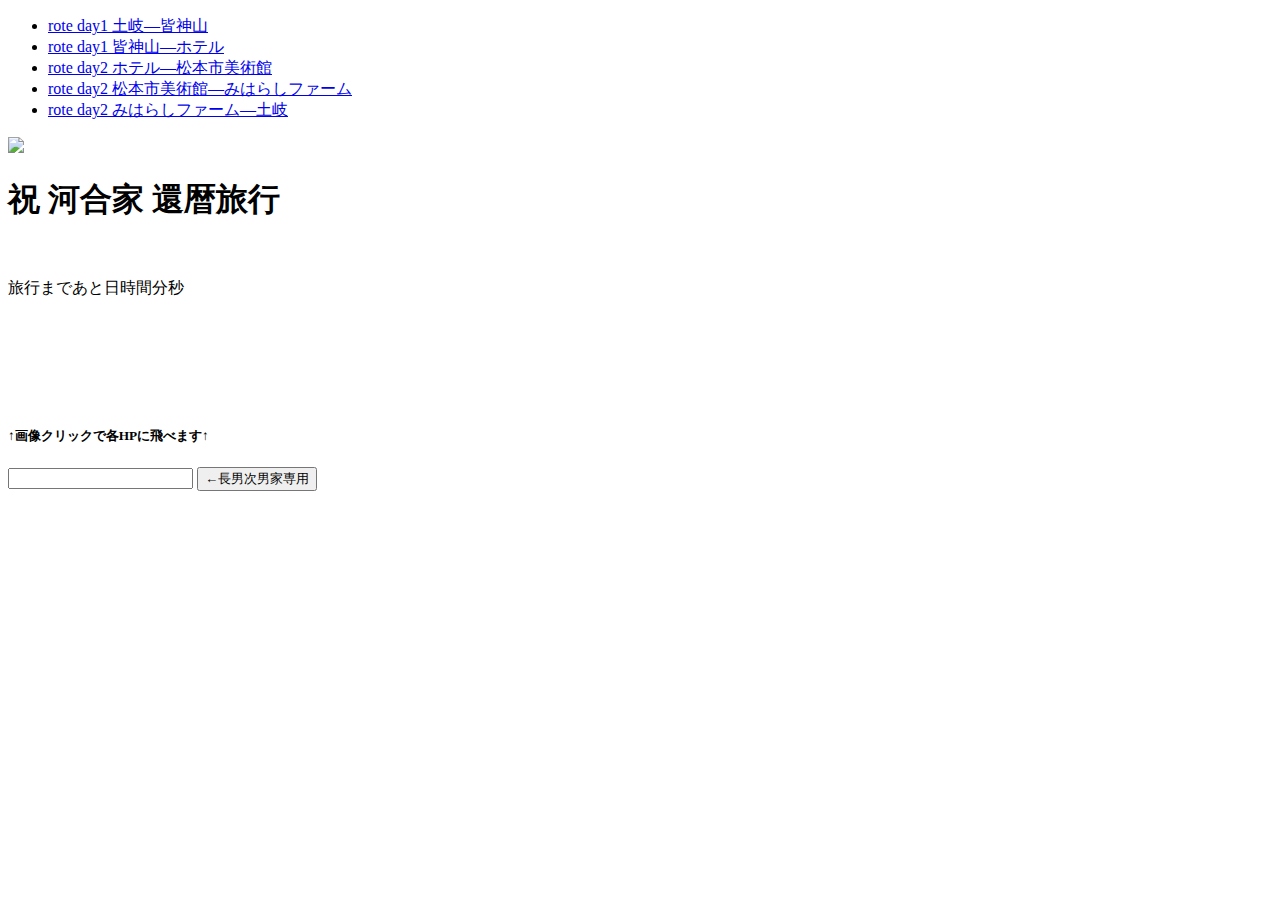
==== index.html @ e6d12a35 "Create index.html" ====
<!DOCTYPE html>
<html lang="ja">
    <head>
        <meta charset="UTF-8">
        <title>河合家　還暦旅行</title>
        <meta name="description" content="旅のしおり">
        <link rel="stylesheet" href="trip step3.css">
    </head>

    <body>

        <header>

            
            <nav id="nav">
                <ul>
                    <li><a href="https://www.google.co.jp/maps/dir/%E5%B2%90%E9%98%9C%E7%9C%8C%E5%9C%9F%E5%B2%90%E5%B8%82%E5%9C%9F%E5%B2%90%E3%83%B6%E4%B8%98%EF%BC%91%E4%B8%81%E7%9B%AE%EF%BC%92+%E5%9C%9F%E5%B2%90%E3%83%97%E3%83%AC%E3%83%9F%E3%82%A2%E3%83%A0%E3%83%BB%E3%82%A2%E3%82%A6%E3%83%88%E3%83%AC%E3%83%83%E3%83%88/%E3%80%92381-1222+%E9%95%B7%E9%87%8E%E7%9C%8C%E9%95%B7%E9%87%8E%E5%B8%82%E6%9D%BE%E4%BB%A3%E7%94%BA%E8%B1%8A%E6%A0%84+%E7%9A%86%E7%A5%9E%E5%B1%B1/@36.0095052,137.4289829,9.25z/data=!4m14!4m13!1m5!1m1!1s0x6003419807155555:0x1e7607af8ff06f23!2m2!1d137.1656881!2d35.3405251!1m5!1m1!1s0x601d9abe53f55355:0xe488a003d1e8ed64!2m2!1d138.2223867!2d36.5538547!3e0?hl=ja">rote day1 土岐―皆神山</a></li>
                    <li><a href="https://www.google.co.jp/maps/dir/%E3%80%92381-1222+%E9%95%B7%E9%87%8E%E7%9C%8C%E9%95%B7%E9%87%8E%E5%B8%82%E6%9D%BE%E4%BB%A3%E7%94%BA%E8%B1%8A%E6%A0%84+%E7%9A%86%E7%A5%9E%E5%B1%B1/%E9%95%B7%E9%87%8E%E7%9C%8C%E8%8C%85%E9%87%8E%E5%B8%82%E5%8C%97%E5%B1%B1%E8%93%BC%E7%A7%91%EF%BC%94%EF%BC%90%EF%BC%93%EF%BC%95%E2%88%92%EF%BC%99%EF%BC%94%EF%BC%99+%E3%83%86%E3%83%A9%E3%82%B9%E8%93%BC%E7%A7%91%E3%83%AA%E3%82%BE%E3%83%BC%E3%83%88%EF%BC%86%E3%82%B9%E3%83%91/@36.2873185,137.8564038,10z/data=!3m1!5s0x60034197f5f91059:0x25d04280bfce53dd!4m15!4m14!1m5!1m1!1s0x601d9abe53f55355:0xe488a003d1e8ed64!2m2!1d138.2223867!2d36.5538547!1m5!1m1!1s0x601c4e2fc760ca7b:0x9e1f6e4953807ab2!2m2!1d138.2509283!2d36.0518989!3e0!5i1?hl=ja">rote day1 皆神山―ホテル</a></li>
                    <li><a href="https://www.google.co.jp/maps/dir/%E9%95%B7%E9%87%8E%E7%9C%8C%E8%8C%85%E9%87%8E%E5%B8%82%E5%8C%97%E5%B1%B1%E8%93%BC%E7%A7%91%EF%BC%94%EF%BC%90%EF%BC%93%EF%BC%95%E2%88%92%EF%BC%99%EF%BC%94%EF%BC%99+%E3%83%86%E3%83%A9%E3%82%B9%E8%93%BC%E7%A7%91%E3%83%AA%E3%82%BE%E3%83%BC%E3%83%88%EF%BC%86%E3%82%B9%E3%83%91/%E9%95%B7%E9%87%8E%E7%9C%8C%E6%9D%BE%E6%9C%AC%E5%B8%82%E4%B8%AD%E5%A4%AE%EF%BC%94%E4%B8%81%E7%9B%AE%EF%BC%92+%E6%9D%BE%E6%9C%AC%E5%B8%82%E7%BE%8E%E8%A1%93%E9%A4%A8+%E6%9D%BE%E6%9C%AC%E5%B8%82%E7%BE%8E%E8%A1%93%E9%A4%A8/@36.1149726,137.9503596,11z/data=!3m1!5s0x60034197f5f91059:0x25d04280bfce53dd!4m14!4m13!1m5!1m1!1s0x601c4e2fc760ca7b:0x9e1f6e4953807ab2!2m2!1d138.2509283!2d36.0518989!1m5!1m1!1s0x601d0eeb548678bf:0x145af10801c5688c!2m2!1d137.976497!2d36.231628!3e0?hl=ja">rote day2 ホテル―松本市美術館</a></li>
                    <li><a href="https://www.google.co.jp/maps/dir/%E9%95%B7%E9%87%8E%E7%9C%8C%E6%9D%BE%E6%9C%AC%E5%B8%82%E4%B8%AD%E5%A4%AE%EF%BC%94%E4%B8%81%E7%9B%AE%EF%BC%92+%E6%9D%BE%E6%9C%AC%E5%B8%82%E7%BE%8E%E8%A1%93%E9%A4%A8+%E6%9D%BE%E6%9C%AC%E5%B8%82%E7%BE%8E%E8%A1%93%E9%A4%A8/%E9%95%B7%E9%87%8E%E7%9C%8C%E4%BC%8A%E9%82%A3%E5%B8%82%E8%A5%BF%E7%AE%95%E8%BC%AA%EF%BC%93%EF%BC%94%EF%BC%91%EF%BC%96%E2%88%92%EF%BC%91+%E3%81%BF%E3%81%AF%E3%82%89%E3%81%97%E3%83%95%E3%82%A1%E3%83%BC%E3%83%A0+%E3%81%B5%E3%82%8C%E3%81%82%E3%81%84%E5%BA%83%E5%A0%B4/@36.0485107,137.8414577,11z/data=!3m2!4b1!5s0x60034197f5f91059:0x25d04280bfce53dd!4m14!4m13!1m5!1m1!1s0x601d0eeb548678bf:0x145af10801c5688c!2m2!1d137.976497!2d36.231628!1m5!1m1!1s0x601ce54b06904a2d:0x21e76edadf613900!2m2!1d137.9196154!2d35.8812682!3e0?hl=ja">rote day2 松本市美術館―みはらしファーム</a></li>
                    <li><a href="https://www.google.co.jp/maps/dir/%E9%95%B7%E9%87%8E%E7%9C%8C%E4%BC%8A%E9%82%A3%E5%B8%82%E8%A5%BF%E7%AE%95%E8%BC%AA%EF%BC%93%EF%BC%94%EF%BC%91%EF%BC%96%E2%88%92%EF%BC%91+%E3%81%BF%E3%81%AF%E3%82%89%E3%81%97%E3%83%95%E3%82%A1%E3%83%BC%E3%83%A0+%E3%81%B5%E3%82%8C%E3%81%82%E3%81%84%E5%BA%83%E5%A0%B4/%E5%B2%90%E9%98%9C%E7%9C%8C%E5%9C%9F%E5%B2%90%E5%B8%82%E5%9C%9F%E5%B2%90%E3%83%B6%E4%B8%98%EF%BC%91%E4%B8%81%E7%9B%AE%EF%BC%92+%E5%9C%9F%E5%B2%90%E3%83%97%E3%83%AC%E3%83%9F%E3%82%A2%E3%83%A0%E3%83%BB%E3%82%A2%E3%82%A6%E3%83%88%E3%83%AC%E3%83%83%E3%83%88/@35.6191045,137.3478931,10.5z/data=!3m1!5s0x60034197f5f91059:0x25d04280bfce53dd!4m14!4m13!1m5!1m1!1s0x601ce54b06904a2d:0x21e76edadf613900!2m2!1d137.9196154!2d35.8812682!1m5!1m1!1s0x6003419807155555:0x1e7607af8ff06f23!2m2!1d137.1656881!2d35.3405251!3e0?hl=ja">rote day2 みはらしファーム―土岐</a></li>
                </ul>
            </nav>
            <div id="hamburger">
                <span class="inner_line" id="line1"></span>
                <span class="inner_line" id="line2"></span>
                <span class="inner_line" id="line3"></span>
            </div>
        </header>
       
              
        <div class="backImage">
            <img src="flower.jpg" />
            <h1>祝 河合家 還暦旅行</h1><br>
            <p class="timer">旅行まであと<span id="day"></span>日<span id="hour"></span>時間<span id="min"></span>分<span id="sec"></span>秒</p>
        </div>
        <div class="wrapper grid">
            <div class="item">
                <a href="https://www.terrace-tateshina.com/"><img src="hotel.jpg" alt=""></a>
            </div>
            <div class="item">
                <a href="https://www.nagano-cvb.or.jp/modules/sightseeing/page/49"><img src="minakami.jpg" alt=""></a>
            </div>
            <div class="item">
                <a href="https://matsumoto-artmuse.jp/"><img src="kusama.jpg" alt=""></a>
            </div>
            <div class="item">
                <a href="https://miharashi-farm.com/"><img src="ichigo.jpg" alt=""></a>
            </div>
            <div class="item">
                <a href="https://tenki.jp/forecast/3/23/"><img src="tenki.jpg" alt=""></a>
            </div>
        </div><!-- /.grid-->

        <h5>↑画像クリックで各HPに飛べます↑</h5>

        <form name="formno1">
            <input type="password" name="passwd">
            <input type="button" value="←長男次男家専用" onclick="goLoginPage();">
        </form>
            
        <script type="text/javascript" src="js2 step3.js"></script>
    </body>
</html>
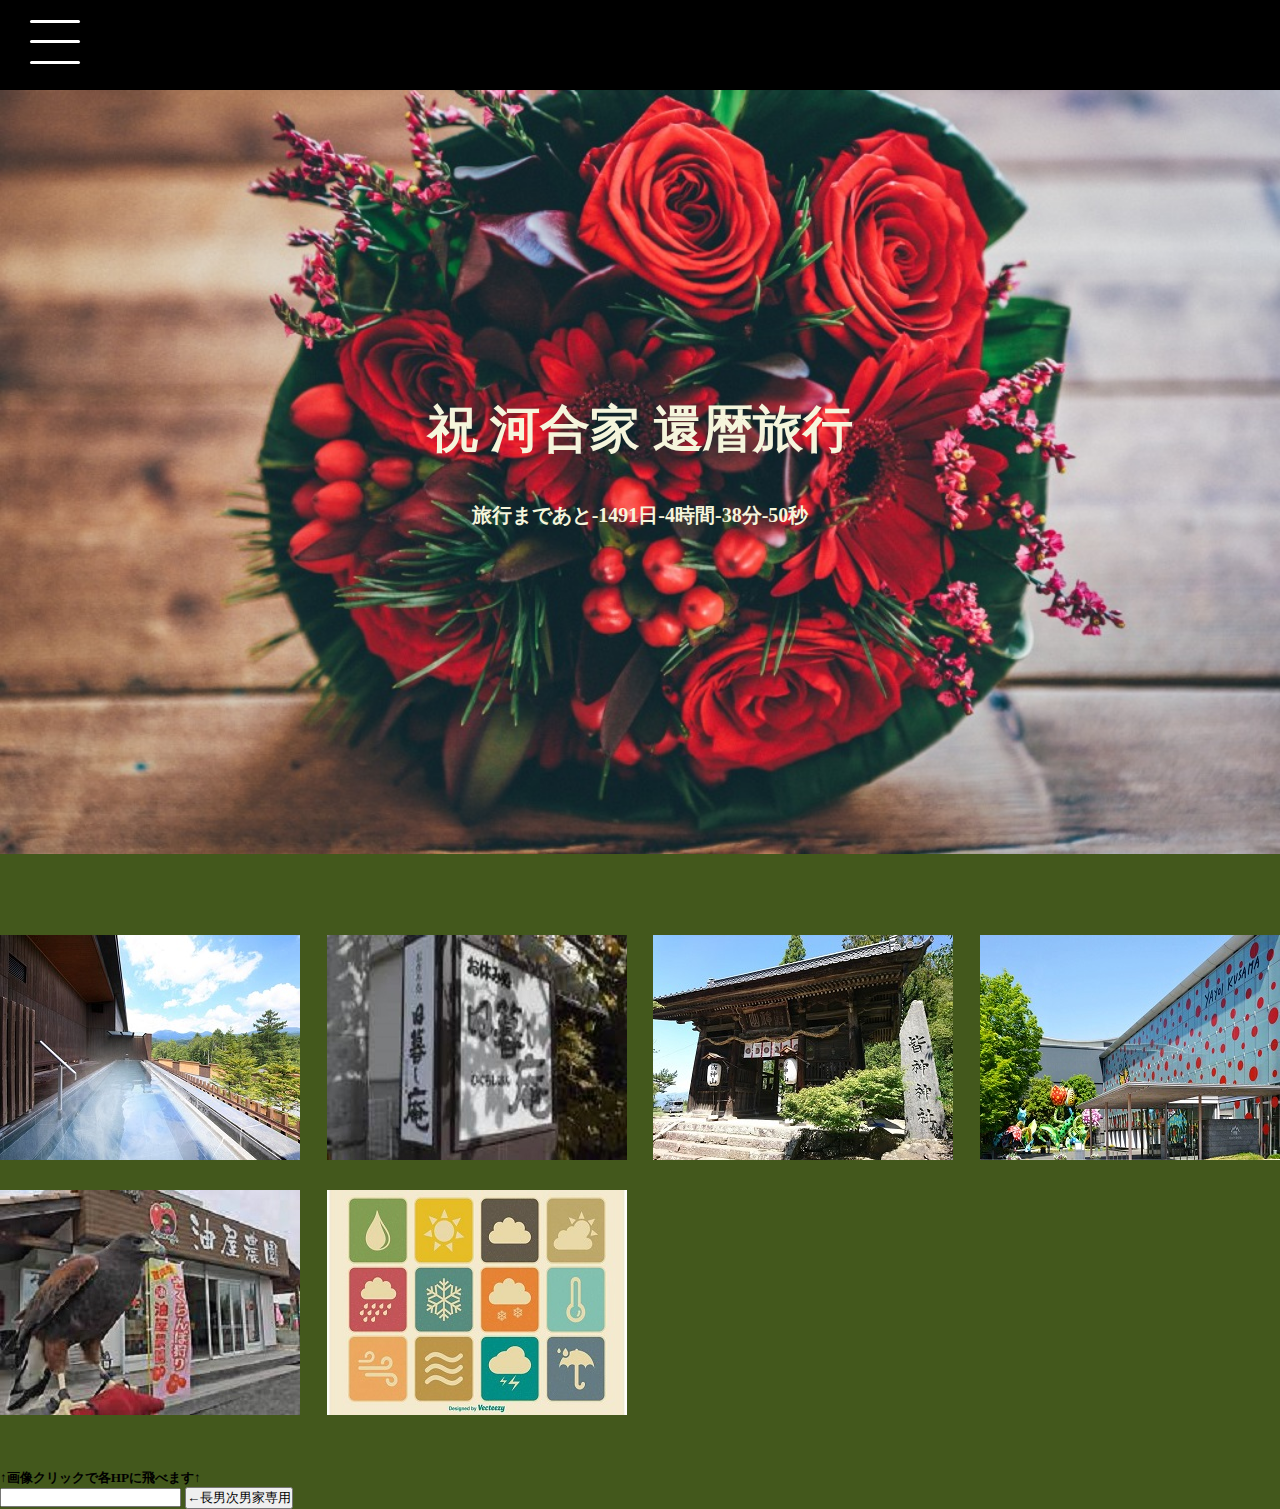
==== commit 23ddcb6a: "Update index.html" ====
--- a/index.html
+++ b/index.html
@@ -5,6 +5,7 @@
         <title>河合家　還暦旅行</title>
         <meta name="description" content="旅のしおり">
         <link rel="stylesheet" href="trip step3.css">
+      
     </head>
 
     <body>
@@ -14,11 +15,12 @@
             
             <nav id="nav">
                 <ul>
-                    <li><a href="https://www.google.co.jp/maps/dir/%E5%B2%90%E9%98%9C%E7%9C%8C%E5%9C%9F%E5%B2%90%E5%B8%82%E5%9C%9F%E5%B2%90%E3%83%B6%E4%B8%98%EF%BC%91%E4%B8%81%E7%9B%AE%EF%BC%92+%E5%9C%9F%E5%B2%90%E3%83%97%E3%83%AC%E3%83%9F%E3%82%A2%E3%83%A0%E3%83%BB%E3%82%A2%E3%82%A6%E3%83%88%E3%83%AC%E3%83%83%E3%83%88/%E3%80%92381-1222+%E9%95%B7%E9%87%8E%E7%9C%8C%E9%95%B7%E9%87%8E%E5%B8%82%E6%9D%BE%E4%BB%A3%E7%94%BA%E8%B1%8A%E6%A0%84+%E7%9A%86%E7%A5%9E%E5%B1%B1/@36.0095052,137.4289829,9.25z/data=!4m14!4m13!1m5!1m1!1s0x6003419807155555:0x1e7607af8ff06f23!2m2!1d137.1656881!2d35.3405251!1m5!1m1!1s0x601d9abe53f55355:0xe488a003d1e8ed64!2m2!1d138.2223867!2d36.5538547!3e0?hl=ja">rote day1 土岐―皆神山</a></li>
+                    <li><a href="https://www.google.co.jp/maps/dir/%E5%B2%90%E9%98%9C%E7%9C%8C%E5%9C%9F%E5%B2%90%E5%B8%82%E5%9C%9F%E5%B2%90%E3%83%B6%E4%B8%98%EF%BC%91%E4%B8%81%E7%9B%AE%EF%BC%92+%E5%9C%9F%E5%B2%90%E3%83%97%E3%83%AC%E3%83%9F%E3%82%A2%E3%83%A0%E3%83%BB%E3%82%A2%E3%82%A6%E3%83%88%E3%83%AC%E3%83%83%E3%83%88/%E9%95%B7%E9%87%8E%E7%9C%8C%E9%95%B7%E9%87%8E%E5%B8%82%E6%9D%BE%E4%BB%A3%E7%94%BA%E6%9D%BE%E4%BB%A3+%E3%81%8A%E4%BC%91%E3%81%BF%E5%87%A6%E6%97%A5%E6%9A%AE%E3%81%97%E5%BA%B5+%E3%81%8A%E4%BC%91%E3%81%BF%E5%87%A6+%E6%97%A5%E6%9A%AE%E3%81%97%E5%BA%B5/@35.9537128,137.1974982,9z/data=!3m2!4b1!5s0x60034197f5f91059:0x25d04280bfce53dd!4m14!4m13!1m5!1m1!1s0x6003419807155555:0x1e7607af8ff06f23!2m2!1d137.1656881!2d35.3405251!1m5!1m1!1s0x601d84d5e953aabf:0xea982194c0347bd7!2m2!1d138.1985774!2d36.5636622!3e0?hl=ja">rote day1 土岐―日暮し庵</a></li>
+                    <li><a href="https://www.google.co.jp/maps/dir/%E9%95%B7%E9%87%8E%E7%9C%8C%E9%95%B7%E9%87%8E%E5%B8%82%E6%9D%BE%E4%BB%A3%E7%94%BA%E6%9D%BE%E4%BB%A3+%E3%81%8A%E4%BC%91%E3%81%BF%E5%87%A6%E6%97%A5%E6%9A%AE%E3%81%97%E5%BA%B5+%E3%81%8A%E4%BC%91%E3%81%BF%E5%87%A6+%E6%97%A5%E6%9A%AE%E3%81%97%E5%BA%B5/%E7%9A%86%E7%A5%9E%E5%B1%B1%E3%80%81%E3%80%92381-1222+%E9%95%B7%E9%87%8E%E7%9C%8C%E9%95%B7%E9%87%8E%E5%B8%82%E6%9D%BE%E4%BB%A3%E7%94%BA/@36.5538841,138.2060764,15z/data=!3m2!4b1!5s0x60034197f5f91059:0x25d04280bfce53dd!4m14!4m13!1m5!1m1!1s0x601d84d5e953aabf:0xea982194c0347bd7!2m2!1d138.1985774!2d36.5636622!1m5!1m1!1s0x601d9ac0158aed43:0x154e782f6cae8c22!2m2!1d138.218214!2d36.5513208!3e0?hl=ja">rote day1 日暮し庵―皆神山</a></li>
                     <li><a href="https://www.google.co.jp/maps/dir/%E3%80%92381-1222+%E9%95%B7%E9%87%8E%E7%9C%8C%E9%95%B7%E9%87%8E%E5%B8%82%E6%9D%BE%E4%BB%A3%E7%94%BA%E8%B1%8A%E6%A0%84+%E7%9A%86%E7%A5%9E%E5%B1%B1/%E9%95%B7%E9%87%8E%E7%9C%8C%E8%8C%85%E9%87%8E%E5%B8%82%E5%8C%97%E5%B1%B1%E8%93%BC%E7%A7%91%EF%BC%94%EF%BC%90%EF%BC%93%EF%BC%95%E2%88%92%EF%BC%99%EF%BC%94%EF%BC%99+%E3%83%86%E3%83%A9%E3%82%B9%E8%93%BC%E7%A7%91%E3%83%AA%E3%82%BE%E3%83%BC%E3%83%88%EF%BC%86%E3%82%B9%E3%83%91/@36.2873185,137.8564038,10z/data=!3m1!5s0x60034197f5f91059:0x25d04280bfce53dd!4m15!4m14!1m5!1m1!1s0x601d9abe53f55355:0xe488a003d1e8ed64!2m2!1d138.2223867!2d36.5538547!1m5!1m1!1s0x601c4e2fc760ca7b:0x9e1f6e4953807ab2!2m2!1d138.2509283!2d36.0518989!3e0!5i1?hl=ja">rote day1 皆神山―ホテル</a></li>
                     <li><a href="https://www.google.co.jp/maps/dir/%E9%95%B7%E9%87%8E%E7%9C%8C%E8%8C%85%E9%87%8E%E5%B8%82%E5%8C%97%E5%B1%B1%E8%93%BC%E7%A7%91%EF%BC%94%EF%BC%90%EF%BC%93%EF%BC%95%E2%88%92%EF%BC%99%EF%BC%94%EF%BC%99+%E3%83%86%E3%83%A9%E3%82%B9%E8%93%BC%E7%A7%91%E3%83%AA%E3%82%BE%E3%83%BC%E3%83%88%EF%BC%86%E3%82%B9%E3%83%91/%E9%95%B7%E9%87%8E%E7%9C%8C%E6%9D%BE%E6%9C%AC%E5%B8%82%E4%B8%AD%E5%A4%AE%EF%BC%94%E4%B8%81%E7%9B%AE%EF%BC%92+%E6%9D%BE%E6%9C%AC%E5%B8%82%E7%BE%8E%E8%A1%93%E9%A4%A8+%E6%9D%BE%E6%9C%AC%E5%B8%82%E7%BE%8E%E8%A1%93%E9%A4%A8/@36.1149726,137.9503596,11z/data=!3m1!5s0x60034197f5f91059:0x25d04280bfce53dd!4m14!4m13!1m5!1m1!1s0x601c4e2fc760ca7b:0x9e1f6e4953807ab2!2m2!1d138.2509283!2d36.0518989!1m5!1m1!1s0x601d0eeb548678bf:0x145af10801c5688c!2m2!1d137.976497!2d36.231628!3e0?hl=ja">rote day2 ホテル―松本市美術館</a></li>
-                    <li><a href="https://www.google.co.jp/maps/dir/%E9%95%B7%E9%87%8E%E7%9C%8C%E6%9D%BE%E6%9C%AC%E5%B8%82%E4%B8%AD%E5%A4%AE%EF%BC%94%E4%B8%81%E7%9B%AE%EF%BC%92+%E6%9D%BE%E6%9C%AC%E5%B8%82%E7%BE%8E%E8%A1%93%E9%A4%A8+%E6%9D%BE%E6%9C%AC%E5%B8%82%E7%BE%8E%E8%A1%93%E9%A4%A8/%E9%95%B7%E9%87%8E%E7%9C%8C%E4%BC%8A%E9%82%A3%E5%B8%82%E8%A5%BF%E7%AE%95%E8%BC%AA%EF%BC%93%EF%BC%94%EF%BC%91%EF%BC%96%E2%88%92%EF%BC%91+%E3%81%BF%E3%81%AF%E3%82%89%E3%81%97%E3%83%95%E3%82%A1%E3%83%BC%E3%83%A0+%E3%81%B5%E3%82%8C%E3%81%82%E3%81%84%E5%BA%83%E5%A0%B4/@36.0485107,137.8414577,11z/data=!3m2!4b1!5s0x60034197f5f91059:0x25d04280bfce53dd!4m14!4m13!1m5!1m1!1s0x601d0eeb548678bf:0x145af10801c5688c!2m2!1d137.976497!2d36.231628!1m5!1m1!1s0x601ce54b06904a2d:0x21e76edadf613900!2m2!1d137.9196154!2d35.8812682!3e0?hl=ja">rote day2 松本市美術館―みはらしファーム</a></li>
-                    <li><a href="https://www.google.co.jp/maps/dir/%E9%95%B7%E9%87%8E%E7%9C%8C%E4%BC%8A%E9%82%A3%E5%B8%82%E8%A5%BF%E7%AE%95%E8%BC%AA%EF%BC%93%EF%BC%94%EF%BC%91%EF%BC%96%E2%88%92%EF%BC%91+%E3%81%BF%E3%81%AF%E3%82%89%E3%81%97%E3%83%95%E3%82%A1%E3%83%BC%E3%83%A0+%E3%81%B5%E3%82%8C%E3%81%82%E3%81%84%E5%BA%83%E5%A0%B4/%E5%B2%90%E9%98%9C%E7%9C%8C%E5%9C%9F%E5%B2%90%E5%B8%82%E5%9C%9F%E5%B2%90%E3%83%B6%E4%B8%98%EF%BC%91%E4%B8%81%E7%9B%AE%EF%BC%92+%E5%9C%9F%E5%B2%90%E3%83%97%E3%83%AC%E3%83%9F%E3%82%A2%E3%83%A0%E3%83%BB%E3%82%A2%E3%82%A6%E3%83%88%E3%83%AC%E3%83%83%E3%83%88/@35.6191045,137.3478931,10.5z/data=!3m1!5s0x60034197f5f91059:0x25d04280bfce53dd!4m14!4m13!1m5!1m1!1s0x601ce54b06904a2d:0x21e76edadf613900!2m2!1d137.9196154!2d35.8812682!1m5!1m1!1s0x6003419807155555:0x1e7607af8ff06f23!2m2!1d137.1656881!2d35.3405251!3e0?hl=ja">rote day2 みはらしファーム―土岐</a></li>
+                    <li><a href="https://www.google.co.jp/maps/dir/%E6%9D%BE%E6%9C%AC%E5%B8%82%E7%BE%8E%E8%A1%93%E9%A4%A8%E3%80%81%E3%80%92390-0811+%E9%95%B7%E9%87%8E%E7%9C%8C%E6%9D%BE%E6%9C%AC%E5%B8%82%E4%B8%AD%E5%A4%AE%EF%BC%94%E4%B8%81%E7%9B%AE%EF%BC%92%E2%88%92%EF%BC%92%EF%BC%92/%E6%B2%B9%E5%B1%8B%E8%BE%B2%E5%9C%92%E3%80%81%E3%80%92399-3304+%E9%95%B7%E9%87%8E%E7%9C%8C%E4%B8%8B%E4%BC%8A%E9%82%A3%E9%83%A1%E6%9D%BE%E5%B7%9D%E7%94%BA%E5%A4%A7%E5%B3%B6%EF%BC%91%EF%BC%93%EF%BC%99%EF%BC%95/@35.9345071,137.6503441,10.25z/data=!3m1!5s0x60034197f5f91059:0x25d04280bfce53dd!4m14!4m13!1m5!1m1!1s0x601d0eeb548678bf:0x145af10801c5688c!2m2!1d137.976497!2d36.231628!1m5!1m1!1s0x601c9107ec40063f:0x5e28090564a7f988!2m2!1d137.881413!2d35.605195!3e0?hl=ja">rote day2 松本市美術館―油屋農園</a></li>
+                    <li><a href="https://www.google.co.jp/maps/dir/%E6%B2%B9%E5%B1%8B%E8%BE%B2%E5%9C%92%E3%80%81%E3%80%92399-3304+%E9%95%B7%E9%87%8E%E7%9C%8C%E4%B8%8B%E4%BC%8A%E9%82%A3%E9%83%A1%E6%9D%BE%E5%B7%9D%E7%94%BA%E5%A4%A7%E5%B3%B6%EF%BC%91%EF%BC%93%EF%BC%99%EF%BC%95/%E5%B2%90%E9%98%9C%E7%9C%8C%E5%9C%9F%E5%B2%90%E5%B8%82%E5%9C%9F%E5%B2%90%E3%83%B6%E4%B8%98%EF%BC%91%E4%B8%81%E7%9B%AE%EF%BC%92+%E5%9C%9F%E5%B2%90%E3%83%97%E3%83%AC%E3%83%9F%E3%82%A2%E3%83%A0%E3%83%BB%E3%82%A2%E3%82%A6%E3%83%88%E3%83%AC%E3%83%83%E3%83%88/@35.4695364,137.3866287,11z/data=!3m2!4b1!5s0x60034197f5f91059:0x25d04280bfce53dd!4m14!4m13!1m5!1m1!1s0x601c9107ec40063f:0x5e28090564a7f988!2m2!1d137.881413!2d35.605195!1m5!1m1!1s0x6003419807155555:0x1e7607af8ff06f23!2m2!1d137.1656881!2d35.3405251!3e0?hl=ja">rote day2 油屋農園―土岐</a></li>
                 </ul>
             </nav>
             <div id="hamburger">
@@ -39,13 +41,16 @@
                 <a href="https://www.terrace-tateshina.com/"><img src="hotel.jpg" alt=""></a>
             </div>
             <div class="item">
+                <a href="http://www.higurashian.com/"><img src="higurashi.jpg" alt=""></a>
+            </div>
+            <div class="item">
                 <a href="https://www.nagano-cvb.or.jp/modules/sightseeing/page/49"><img src="minakami.jpg" alt=""></a>
             </div>
             <div class="item">
                 <a href="https://matsumoto-artmuse.jp/"><img src="kusama.jpg" alt=""></a>
             </div>
             <div class="item">
-                <a href="https://miharashi-farm.com/"><img src="ichigo.jpg" alt=""></a>
+                <a href="https://aburayanouen.com/"><img src="aburaya.jpg" alt=""></a>
             </div>
             <div class="item">
                 <a href="https://tenki.jp/forecast/3/23/"><img src="tenki.jpg" alt=""></a>
--- a/trip step3.css
+++ b/trip step3.css
@@ -0,0 +1,176 @@
+@charset "UTF-8";
+body {
+    background-color: #43581c;
+}
+
+.backImage {
+    position: relative;
+}
+.backImage h1 {
+    position: absolute;
+    color: beige;
+    font-weight: bold;
+    font-size: 50px;
+    font-family: serif;
+    top: 50%;
+    left: 50%;
+    -ms-transform: translate(-50%,-50%);
+    -webkit-transform: translate(-50%,-50%);
+    transform: translate(-50%,-50%);
+    margin:0;
+    padding:0;
+}
+.backImage p {
+    position: absolute;
+    color: beige;
+    font-weight: bold;
+    font-size: 20px;
+    font-family: serif;
+    top: 60%;
+    left: 50%;
+    -ms-transform: translate(-50%,-50%);
+    -webkit-transform: translate(-50%,-50%);
+    transform: translate(-50%,-50%);
+    margin:0;
+    padding:0;
+}
+.backImage img {
+    width: 100%
+}
+
+.grid {
+    display: grid;
+    gap: 26px 26px;
+    grid-template-columns: repeat(auto-fit, minmax(240px, 1fr));
+    margin-top: 6%;
+    margin-bottom: 50px;
+}
+.p {
+    font-size: 30px;
+    font-weight: bolder;
+    color: #43581c;
+}
+* {
+    margin: 0;
+    padding: 0;
+}
+header {
+    position: fixed;
+    width: 100%;
+    height: 90px;
+    background: #000000;
+    z-index: 10;
+}
+#nav {
+    position: absolute;
+    height: 100vh;
+    width: 40%;
+    left: -40%;
+    top: 0;
+    background: burlywood;
+    transition: .7s;
+}
+#nav ul {
+    padding-top: 80px;
+}
+#nav ul li {
+    list-style-type: none;
+    font-size: 15px;
+    font-weight: bold;
+}
+#nav a {
+    display: block;
+    text-decoration: none;
+    color: #000000;
+    margin: 0 15px;
+    padding: 10px;
+    transition: .5s;
+}
+#nav li a:hover {
+    color: #ffffff;
+    background: #cd5c5c;
+    border-bottom: none;
+}
+#hamburger {
+    display: block;
+    position: absolute;
+    top: 20px;
+    left: 30px;
+    width: 50px;
+    height: 44px;
+    cursor: pointer;
+    transition: 1s;
+}
+.inner_line {
+    display: block;
+    position: absolute;
+    left: 0;
+    width: 50px;
+    height: 3px;
+    background-color: #ffffff;
+    transition: 1s;
+    border-radius: 4px;
+}
+#line1 {
+    top: 0;
+}
+#line2 {
+    top: 20px;
+}
+#line3 {
+    bottom: 0px;
+}
+h1, h2 {
+    text-align: center;
+    line-height: 90px;
+    color: #ffffff;
+}
+h2 {
+    display: none;
+}
+p {
+    padding-top: 200px;
+    text-align: center;
+}
+.in {
+    transform:  translateX(100%);
+}
+.line_1,.line_2,.line_3 {
+    background: #000000;
+}
+.line_1 {
+    transform: rotate(-45deg);
+    top: 0;
+}
+.line_2 {
+    opacity: 0;
+}
+.line_3 {
+    transform: rotate(45deg);
+    bottom: 0;
+}
+
+@media screen and (max-width: 480px) {
+    #nav ul li {
+        font-size: 14px;
+    }
+    h1 {
+        display: none;
+    }
+    h2 {
+        display: block;
+        font-size: 14px;
+    }
+}
+
+.h5 {
+    font-size: 15px;
+    color: #000000;
+    margin:0;
+    padding:0;
+    font-family: serif;
+    font-weight: bolder;
+    text-align: center;
+    justify-content: center;
+}
+
